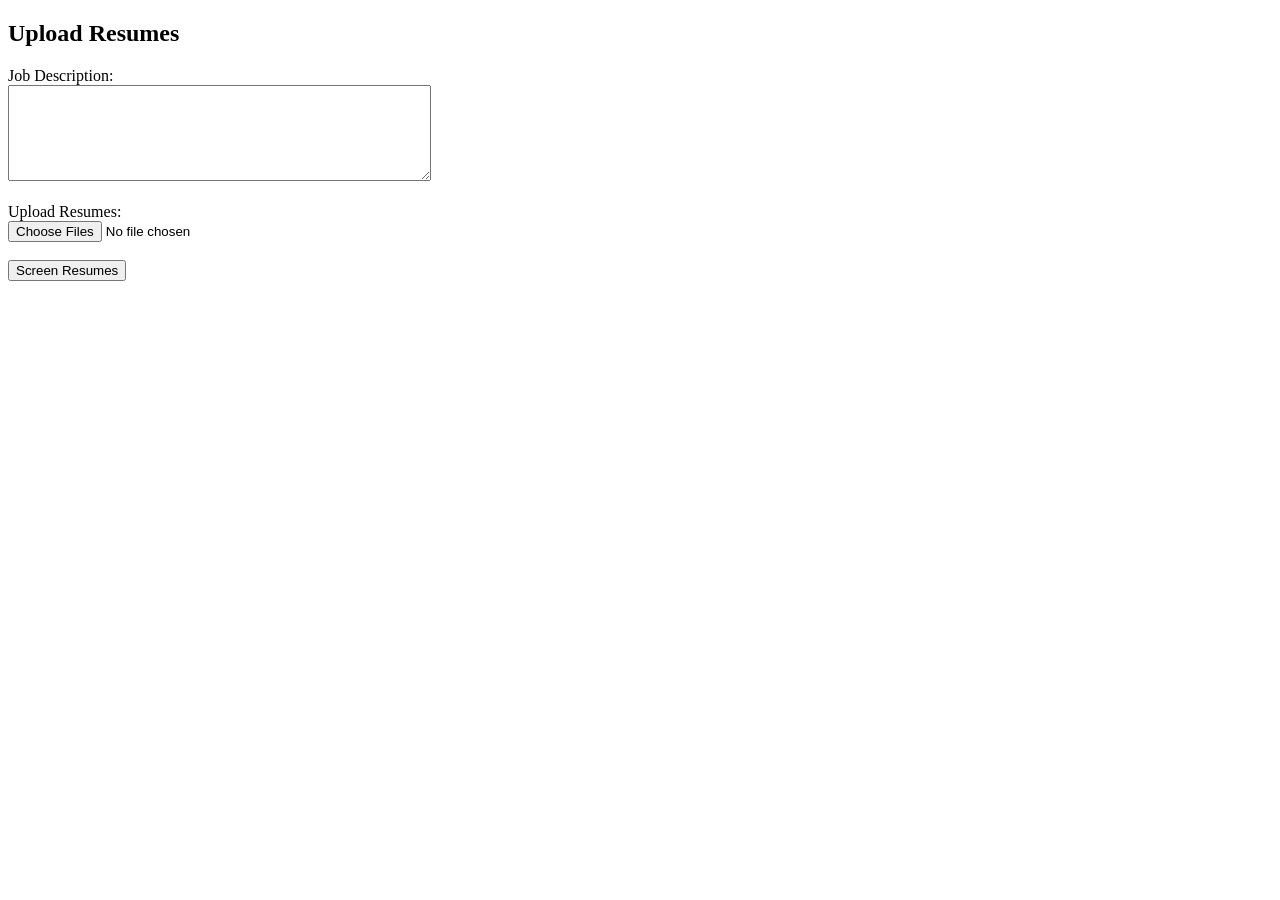
==== templates/index.html @ cf59aad5 "version 1" ====
<!DOCTYPE html>
<html>
<head>
    <title>AI Resume Screening Tool</title>
</head>
<body>

<h2>Upload Resumes</h2>

<form action="/upload" method="post" enctype="multipart/form-data">
    
    Job Description:<br>
    <textarea name="jd" rows="6" cols="50"></textarea><br><br>

    Upload Resumes:<br>
    <input type="file" name="resumes" multiple><br><br>

    <input type="submit" value="Screen Resumes">

</form>

</body>
</html>
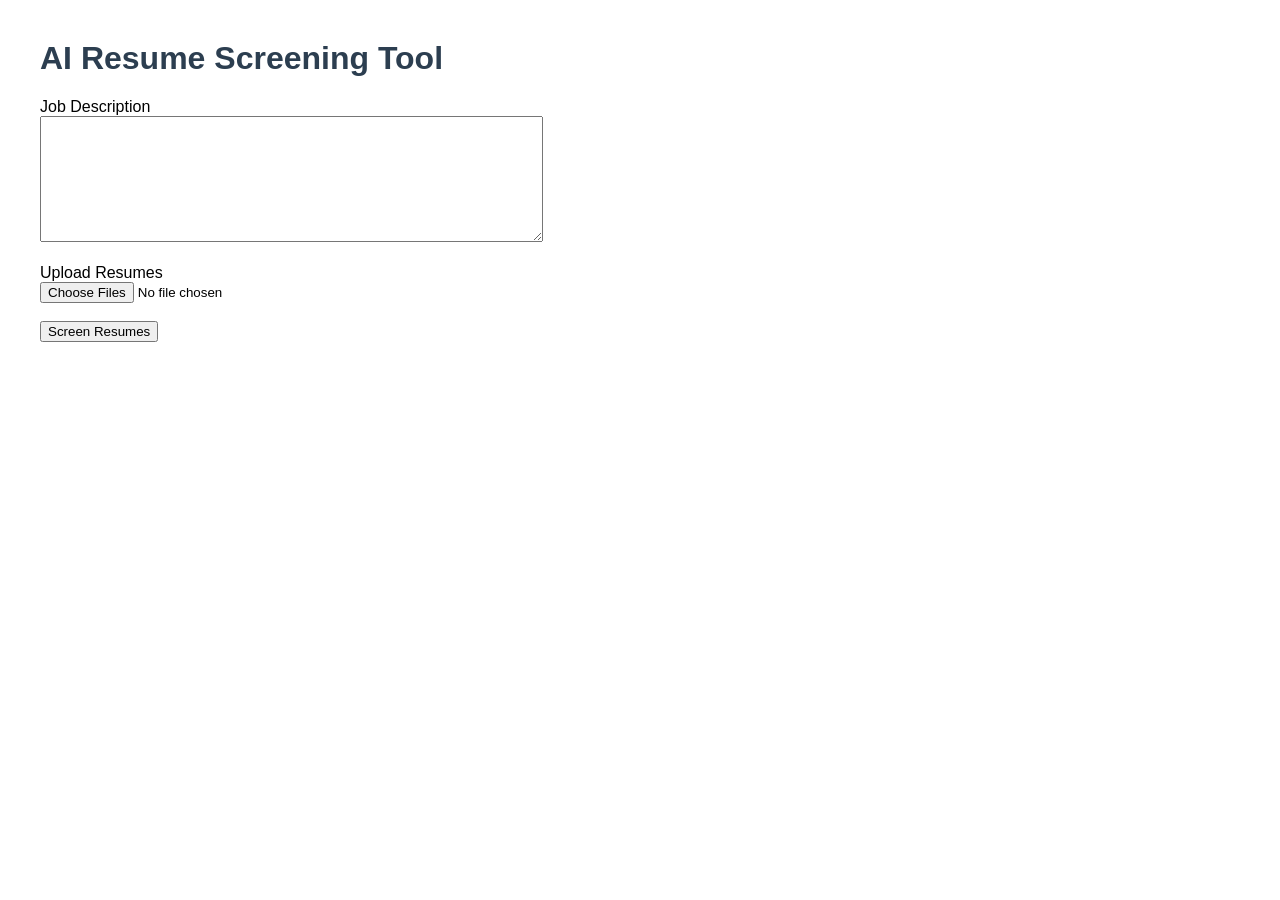
==== commit bcf32898: "version 2" ====
--- a/templates/index.html
+++ b/templates/index.html
@@ -1,21 +1,28 @@
 <!DOCTYPE html>
 <html>
+
 <head>
-    <title>AI Resume Screening Tool</title>
+<title>AI Resume Screening Tool</title>
+<link rel="stylesheet" href="/static/style.css">
 </head>
+
 <body>
 
-<h2>Upload Resumes</h2>
+<h1>AI Resume Screening Tool</h1>
 
 <form action="/upload" method="post" enctype="multipart/form-data">
-    
-    Job Description:<br>
-    <textarea name="jd" rows="6" cols="50"></textarea><br><br>
 
-    Upload Resumes:<br>
-    <input type="file" name="resumes" multiple><br><br>
+<label>Job Description</label><br>
+<textarea name="jd" rows="8" cols="60"></textarea>
 
-    <input type="submit" value="Screen Resumes">
+<br><br>
+
+<label>Upload Resumes</label><br>
+<input type="file" name="resumes" multiple>
+
+<br><br>
+
+<button type="submit">Screen Resumes</button>
 
 </form>
 
--- a/static/style.css
+++ b/static/style.css
@@ -0,0 +1,23 @@
+body{
+font-family: Arial;
+margin: 40px;
+}
+
+h1{
+color:#2c3e50;
+}
+
+table{
+border-collapse: collapse;
+width:60%;
+}
+
+th,td{
+padding:10px;
+text-align:center;
+}
+
+th{
+background:#3498db;
+color:white;
+}
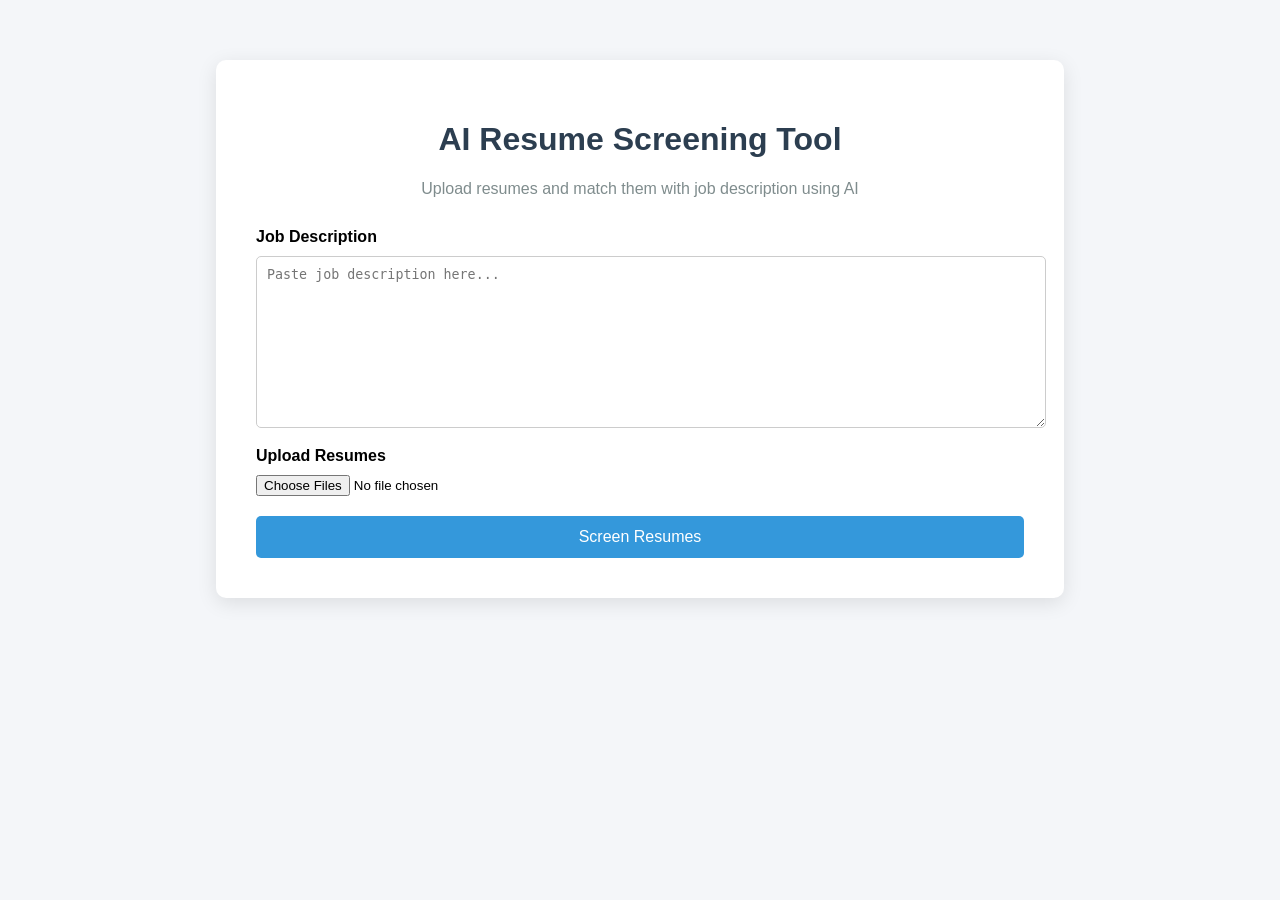
==== commit 85a0d46f: "improved UI" ====
--- a/templates/index.html
+++ b/templates/index.html
@@ -8,23 +8,24 @@
 
 <body>
 
+<div class="container">
+
 <h1>AI Resume Screening Tool</h1>
+<p class="subtitle">Upload resumes and match them with job description using AI</p>
 
 <form action="/upload" method="post" enctype="multipart/form-data">
 
-<label>Job Description</label><br>
-<textarea name="jd" rows="8" cols="60"></textarea>
+<label>Job Description</label>
+<textarea name="jd" placeholder="Paste job description here..."></textarea>
 
-<br><br>
-
-<label>Upload Resumes</label><br>
+<label>Upload Resumes</label>
 <input type="file" name="resumes" multiple>
-
-<br><br>
 
 <button type="submit">Screen Resumes</button>
 
 </form>
 
+</div>
+
 </body>
 </html>
--- a/static/style.css
+++ b/static/style.css
@@ -1,23 +1,98 @@
 body{
-font-family: Arial;
-margin: 40px;
+font-family: Arial, Helvetica, sans-serif;
+background:#f4f6f9;
+margin:0;
+padding:0;
+}
+
+.container{
+width:60%;
+margin:60px auto;
+background:white;
+padding:40px;
+border-radius:10px;
+box-shadow:0px 5px 20px rgba(0,0,0,0.1);
 }
 
 h1{
+text-align:center;
 color:#2c3e50;
 }
 
-table{
-border-collapse: collapse;
-width:60%;
+.subtitle{
+text-align:center;
+color:#7f8c8d;
+margin-bottom:30px;
 }
 
-th,td{
+label{
+font-weight:bold;
+display:block;
+margin-top:15px;
+}
+
+textarea{
+width:100%;
+height:150px;
 padding:10px;
-text-align:center;
+margin-top:10px;
+border-radius:5px;
+border:1px solid #ccc;
+}
+
+input[type="file"]{
+margin-top:10px;
+}
+
+button{
+margin-top:20px;
+width:100%;
+padding:12px;
+background:#3498db;
+color:white;
+border:none;
+border-radius:5px;
+font-size:16px;
+cursor:pointer;
+}
+
+button:hover{
+background:#2980b9;
+}
+
+table{
+width:100%;
+border-collapse:collapse;
+margin-top:20px;
 }
 
 th{
 background:#3498db;
 color:white;
+padding:12px;
+}
+
+td{
+padding:10px;
+text-align:center;
+border-bottom:1px solid #ddd;
+}
+
+tr:hover{
+background:#f2f2f2;
+}
+
+.back-btn{
+display:block;
+text-align:center;
+margin-top:20px;
+padding:10px;
+background:#2ecc71;
+color:white;
+text-decoration:none;
+border-radius:5px;
+}
+
+.back-btn:hover{
+background:#27ae60;
 }
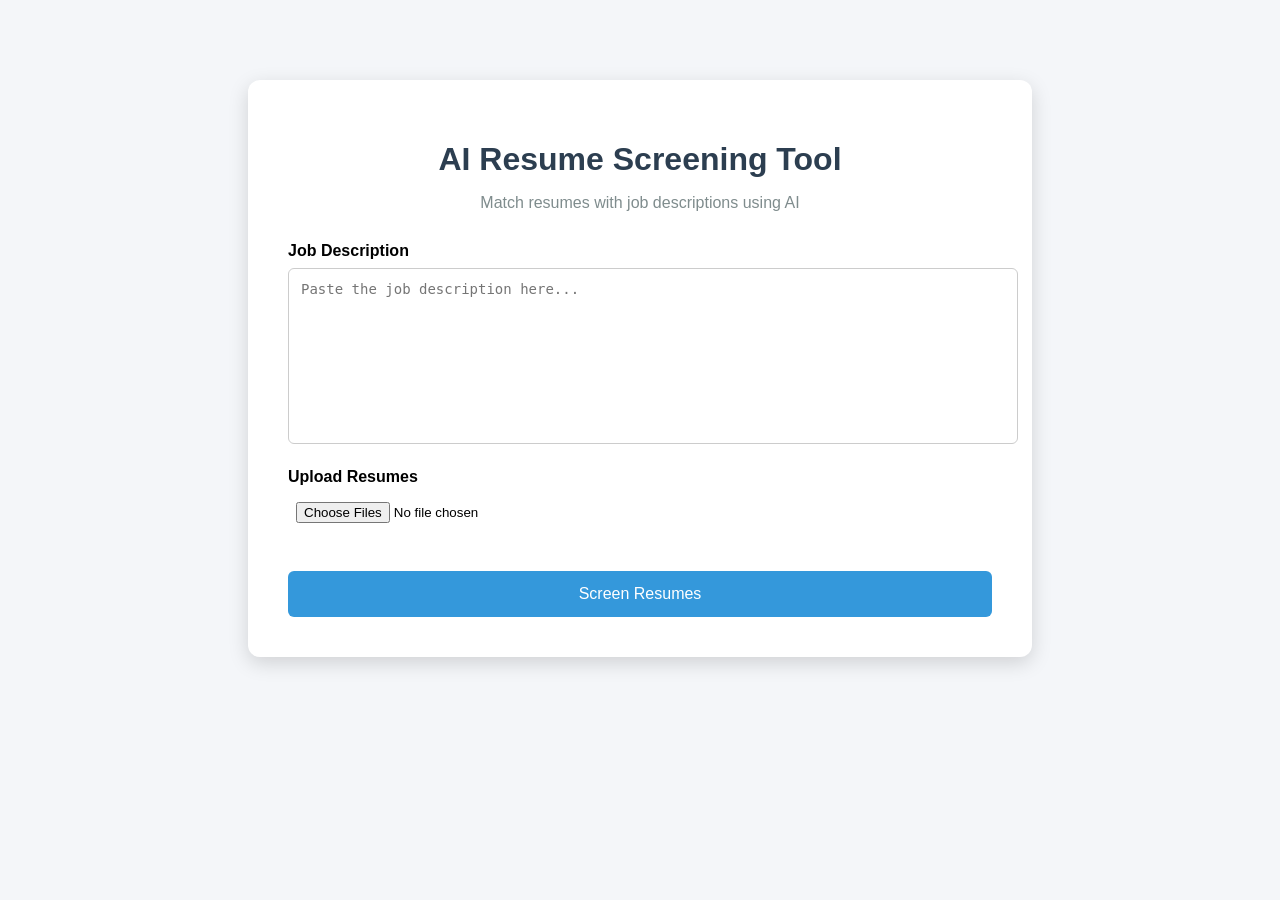
==== commit 42bc4d39: "improved index UI" ====
--- a/templates/index.html
+++ b/templates/index.html
@@ -11,15 +11,34 @@
 <div class="container">
 
 <h1>AI Resume Screening Tool</h1>
-<p class="subtitle">Upload resumes and match them with job description using AI</p>
+<p class="subtitle">Match resumes with job descriptions using AI</p>
 
 <form action="/upload" method="post" enctype="multipart/form-data">
 
+<div class="form-group">
+
 <label>Job Description</label>
-<textarea name="jd" placeholder="Paste job description here..."></textarea>
+
+<textarea 
+name="jd" 
+placeholder="Paste the job description here..."
+required>
+</textarea>
+
+</div>
+
+
+<div class="form-group">
 
 <label>Upload Resumes</label>
-<input type="file" name="resumes" multiple>
+
+<input 
+type="file" 
+name="resumes" 
+multiple 
+required>
+
+</div>
 
 <button type="submit">Screen Resumes</button>
 
--- a/static/style.css
+++ b/static/style.css
@@ -6,17 +6,18 @@
 }
 
 .container{
-width:60%;
-margin:60px auto;
+width:55%;
+margin:80px auto;
 background:white;
 padding:40px;
-border-radius:10px;
-box-shadow:0px 5px 20px rgba(0,0,0,0.1);
+border-radius:12px;
+box-shadow:0 6px 20px rgba(0,0,0,0.15);
 }
 
 h1{
 text-align:center;
 color:#2c3e50;
+margin-bottom:5px;
 }
 
 .subtitle{
@@ -25,74 +26,43 @@
 margin-bottom:30px;
 }
 
+.form-group{
+margin-bottom:20px;
+}
+
 label{
 font-weight:bold;
 display:block;
-margin-top:15px;
+margin-bottom:8px;
 }
 
 textarea{
 width:100%;
 height:150px;
-padding:10px;
-margin-top:10px;
-border-radius:5px;
+padding:12px;
+border-radius:6px;
 border:1px solid #ccc;
+font-size:14px;
+resize:none;
 }
 
 input[type="file"]{
-margin-top:10px;
+width:100%;
+padding:8px;
 }
 
 button{
 margin-top:20px;
 width:100%;
-padding:12px;
+padding:14px;
 background:#3498db;
 color:white;
 border:none;
-border-radius:5px;
+border-radius:6px;
 font-size:16px;
 cursor:pointer;
 }
 
 button:hover{
 background:#2980b9;
-}
-
-table{
-width:100%;
-border-collapse:collapse;
-margin-top:20px;
-}
-
-th{
-background:#3498db;
-color:white;
-padding:12px;
-}
-
-td{
-padding:10px;
-text-align:center;
-border-bottom:1px solid #ddd;
-}
-
-tr:hover{
-background:#f2f2f2;
-}
-
-.back-btn{
-display:block;
-text-align:center;
-margin-top:20px;
-padding:10px;
-background:#2ecc71;
-color:white;
-text-decoration:none;
-border-radius:5px;
-}
-
-.back-btn:hover{
-background:#27ae60;
 }
